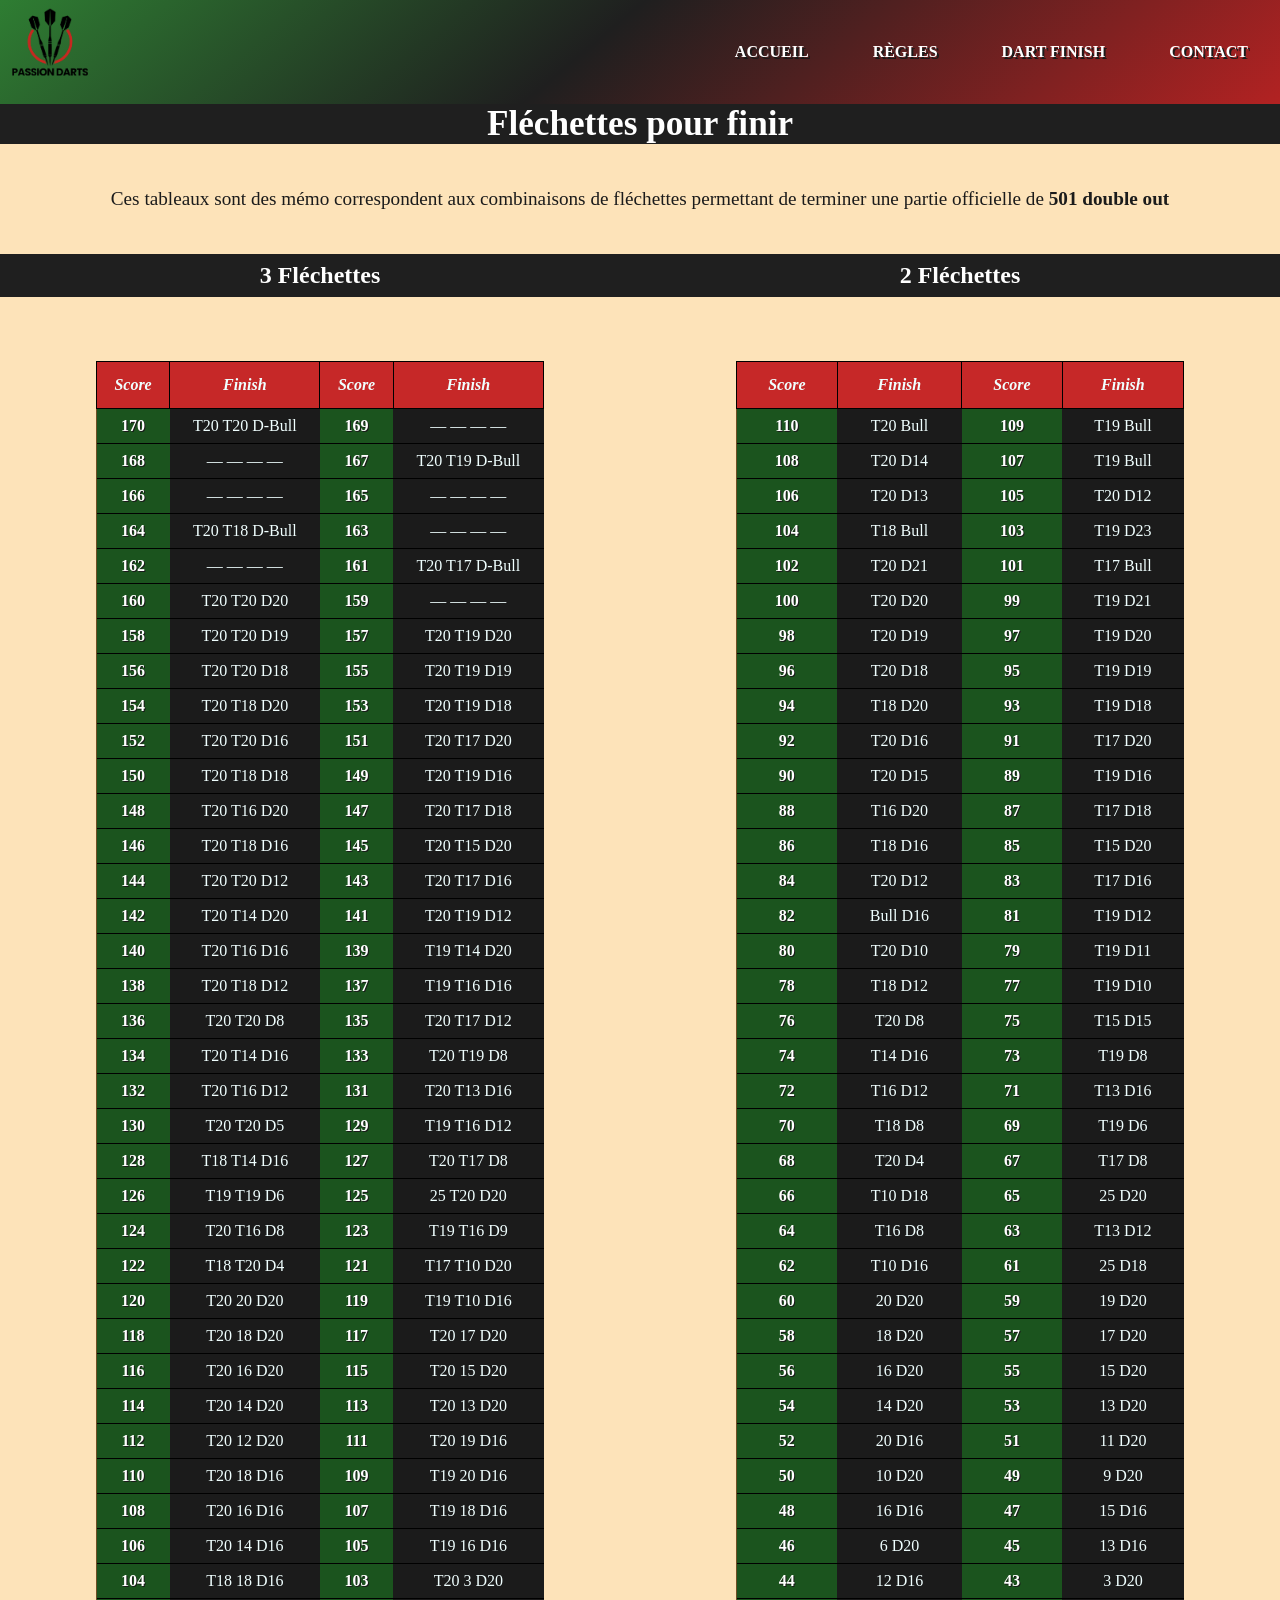
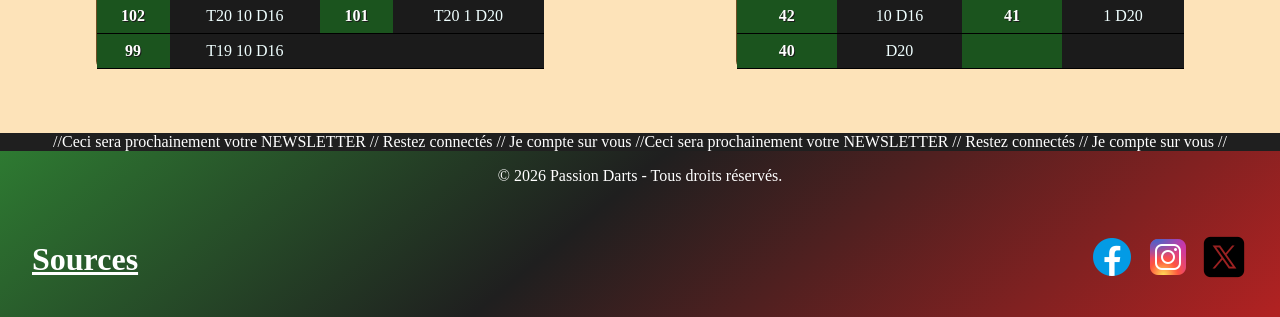
==== dart_finish.html @ 2357bc39 "table content fix" ====
<!DOCTYPE html>
<html lang="fr">
<head>
    <meta charset="UTF-8">
    <meta name="viewport" content="width=device-width, initial-scale=1.0">
    <link rel="stylesheet" href="../style.css">
    <link rel="stylesheet" href="../dart_finish.css">
    <title>Tableau finish</title>
</head>
<body>
    <header>
        <a href="../index.html" aria-label="Retour à l'accueil"><img src="../images/passion-dart-logo.svg" width="100" height="100"></a>
        <nav class="pc-nav" aria-label="Navigation principale">
            <a class="nav" href="../index.html">ACCUEIL</a>
            <a class="nav" href="./regles.html">RÈGLES</a>
            <a class="nav" href="./dart_finish.html ">DART FINISH</a>
            <a class="nav" href="./contact.html">CONTACT</a>
        </nav>
        <div class="menu-burger">
            <input type="checkbox" id="menu-toggle" hidden>
            <label for="menu-toggle" class="menu-button"><img width="50" height="50" src="https://img.icons8.com/ios-filled/50/menu--v6.png" alt="Ouvrir le menu"/></label>
            <nav class="side-menu blur-burger" aria-label="Navigation mobile">
                <ul>
                    <li><a href="../index.html">ACCUEIL</a></li>
                    <li><a href="./regles.html">RÉGLES</a></li>
                    <li><a href="./dart_finish.html">DART FINISH</a></li>
                    <li><a class="nav" href="./contact.html">CONTACT</a></li>
                </ul>
            </nav>
        </div>
    </header>
    <main>
        <h1 class="title">Fléchettes pour finir</h1>
        <div class="banner alt ">
            <p>Ces tableaux sont des mémo correspondent aux combinaisons de fléchettes permettant de terminer une partie officielle de <strong>501 double out</strong></p>
        </div>
            <div class="space-a title" id="mobile-hidden"><h2>3 Fléchettes</h2> <h2>2 Fléchettes</h2></div>
            <h2 class="title" id="pc-hidden">3 Fléchettes</h2>
            <section class="table-master">
                <table  class="table-finish">
                <thead>
                    <tr>
                        <th>Score</th>
                        <th>Finish</th>
                        <th>Score</th>
                        <th>Finish</th>
                    </tr>
                </thead>
                <tbody>
                    <tr>
                        <td class="score">170</td><td>T20 T20 D-Bull</td>
                        <td class="score">169</td><td>— — — —</td>
                    </tr>
                    <tr>
                        <td class="score">168</td><td>— — — —</td>
                        <td class="score">167</td><td>T20 T19 D-Bull</td>
                    </tr>
                    <tr>
                        <td class="score">166</td><td>— — — —</td>
                        <td class="score">165</td><td>— — — —</td>
                    </tr>
                    <tr>
                        <td class="score">164</td><td>T20 T18 D-Bull</td>
                        <td class="score">163</td><td>— — — —</td>
                    </tr>
                    <tr>
                        <td class="score">162</td><td>— — — —</td>
                        <td class="score">161</td><td>T20 T17 D-Bull</td>
                    </tr>
                    <tr>
                        <td class="score">160</td><td>T20 T20 D20</td>
                        <td class="score">159</td><td>— — — —</td>
                    </tr>
                    <tr>
                        <td class="score">158</td><td>T20 T20 D19</td>
                        <td class="score">157</td><td>T20 T19 D20</td>
                    </tr>
                    <tr>
                        <td class="score">156</td><td>T20 T20 D18</td>
                        <td class="score">155</td><td>T20 T19 D19</td>
                    </tr>
                    <tr>
                        <td class="score">154</td><td>T20 T18 D20</td>
                        <td class="score">153</td><td>T20 T19 D18</td>
                    </tr>
                    <tr>
                        <td class="score">152</td><td>T20 T20 D16</td>
                        <td class="score">151</td><td>T20 T17 D20</td>
                    </tr>
                    <tr>
                        <td class="score">150</td><td>T20 T18 D18</td>
                        <td class="score">149</td><td>T20 T19 D16</td>
                    </tr>
                    <tr>
                        <td class="score">148</td><td>T20 T16 D20</td>
                        <td class="score">147</td><td>T20 T17 D18</td>
                    </tr>
                    <tr>
                        <td class="score">146</td><td>T20 T18 D16</td>
                        <td class="score">145</td><td>T20 T15 D20</td>
                    </tr>
                    <tr>
                        <td class="score">144</td><td>T20 T20 D12</td>
                        <td class="score">143</td><td>T20 T17 D16</td>
                    </tr>
                    <tr>
                        <td class="score">142</td><td>T20 T14 D20</td>
                        <td class="score">141</td><td>T20 T19 D12</td>
                    </tr>
                    <tr>
                        <td class="score">140</td><td>T20 T16 D16</td>
                        <td class="score">139</td><td>T19 T14 D20</td>
                    </tr>
                    <tr>
                        <td class="score">138</td><td>T20 T18 D12</td>
                        <td class="score">137</td><td>T19 T16 D16</td>
                    </tr>
                    <tr>
                        <td class="score">136</td><td>T20 T20 D8</td>
                        <td class="score">135</td><td>T20 T17 D12</td>
                    </tr>
                    <tr>
                        <td class="score">134</td><td>T20 T14 D16</td>
                        <td class="score">133</td><td>T20 T19 D8</td>
                    </tr>
                    <tr>
                        <td class="score">132</td><td>T20 T16 D12</td>
                        <td class="score">131</td><td>T20 T13 D16</td>
                    </tr>
                    <tr>
                        <td class="score">130</td><td>T20 T20 D5</td>
                        <td class="score">129</td><td>T19 T16 D12</td>
                    </tr>
                    <tr>
                        <td class="score">128</td><td>T18 T14 D16</td>
                        <td class="score">127</td><td>T20 T17 D8</td>
                    </tr>
                    <tr>
                        <td class="score">126</td><td>T19 T19 D6</td>
                        <td class="score">125</td><td>25 T20 D20</td>
                    </tr>
                    <tr>
                        <td class="score">124</td><td>T20 T16 D8</td>
                        <td class="score">123</td><td>T19 T16 D9</td>
                    </tr>
                    <tr>
                        <td class="score">122</td><td>T18 T20 D4</td>
                        <td class="score">121</td><td>T17 T10 D20</td>
                    </tr>
                    <tr>
                        <td class="score">120</td><td>T20 20 D20</td>
                        <td class="score">119</td><td>T19 T10 D16</td>
                    </tr>
                    <tr>
                        <td class="score">118</td><td>T20 18 D20</td>
                        <td class="score">117</td><td>T20 17 D20</td>
                    </tr>
                    <tr>
                        <td class="score">116</td><td>T20 16 D20</td>
                        <td class="score">115</td><td>T20 15 D20</td>
                    </tr>
                    <tr>
                        <td class="score">114</td><td>T20 14 D20</td>
                        <td class="score">113</td><td>T20 13 D20</td>
                    </tr>
                    <tr>
                        <td class="score">112</td><td>T20 12 D20</td>
                        <td class="score">111</td><td>T20 19 D16</td>
                    </tr>
                    <tr>
                        <td class="score">110</td><td>T20 18 D16</td>
                        <td class="score">109</td><td>T19 20 D16</td>
                    </tr>
                    <tr>
                        <td class="score">108</td><td>T20 16 D16</td>
                        <td class="score">107</td><td>T19 18 D16</td>
                    </tr>
                    <tr>
                        <td class="score">106</td><td>T20 14 D16</td>
                        <td class="score">105</td><td>T19 16 D16</td>
                    </tr>
                    <tr>
                        <td class="score">104</td><td>T18 18 D16</td>
                        <td class="score">103</td><td>T20 3 D20</td>
                    </tr>
                    <tr>
                        <td class="score">102</td><td>T20 10 D16</td>
                        <td class="score">101</td><td>T20 1 D20</td>
                    </tr>
                    <tr>
                        <td class="score">99</td><td>T19 10 D16</td>
                        <td></td><td></td>
                    </tr>
                </tbody>
                </table>
                <h2 class="title" id="pc-hidden">2 Fléchettes</h2>
                <table class="table-finish">         
                <thead>
                    <tr>
                    <th>Score</th>
                    <th>Finish</th>
                    <th>Score</th>
                    <th>Finish</th>
                    </tr>
                </thead>
                <tbody>
                    <tbody>
                        <tr>
                            <td class="score">110</td><td>T20 Bull</td>
                            <td class="score">109</td><td>T19 Bull</td>
                        </tr>
                        <tr>
                            <td class="score">108</td><td>T20 D14</td>
                            <td class="score">107</td><td>T19 Bull</td>
                        </tr>
                        <tr>
                            <td class="score">106</td><td>T20 D13</td>
                            <td class="score">105</td><td>T20 D12</td>
                        </tr>
                        <tr>
                            <td class="score">104</td><td>T18 Bull</td>
                            <td class="score">103</td><td>T19 D23</td>
                        </tr>
                        <tr>
                            <td class="score">102</td><td>T20 D21</td>
                            <td class="score">101</td><td>T17 Bull</td>
                        </tr>
                        <tr>
                            <td class="score">100</td><td>T20 D20</td>
                            <td class="score">99</td><td>T19 D21</td>
                        </tr>
                        <tr>
                            <td class="score">98</td><td>T20 D19</td>
                            <td class="score">97</td><td>T19 D20</td>
                        </tr>
                        <tr>
                            <td class="score">96</td><td>T20 D18</td>
                            <td class="score">95</td><td>T19 D19</td>
                        </tr>
                        <tr>
                            <td class="score">94</td><td>T18 D20</td>
                            <td class="score">93</td><td>T19 D18</td>
                        </tr>
                        <tr>
                            <td class="score">92</td><td>T20 D16</td>
                            <td class="score">91</td><td>T17 D20</td>
                        </tr>
                        <tr>
                            <td class="score">90</td><td>T20 D15</td>
                            <td class="score">89</td><td>T19 D16</td>
                        </tr>
                        <tr>
                            <td class="score">88</td><td>T16 D20</td>
                            <td class="score">87</td><td>T17 D18</td>
                        </tr>
                        <tr>
                            <td class="score">86</td><td>T18 D16</td>
                            <td class="score">85</td><td>T15 D20</td>
                        </tr>
                        <tr>
                            <td class="score">84</td><td>T20 D12</td>
                            <td class="score">83</td><td>T17 D16</td>
                        </tr>
                        <tr>
                            <td class="score">82</td><td>Bull D16</td>
                            <td class="score">81</td><td>T19 D12</td>
                        </tr>
                        <tr>
                            <td class="score">80</td><td>T20 D10</td>
                            <td class="score">79</td><td>T19 D11</td>
                        </tr>
                        <tr>
                            <td class="score">78</td><td>T18 D12</td>
                            <td class="score">77</td><td>T19 D10</td>
                        </tr>
                        <tr>
                            <td class="score">76</td><td>T20 D8</td>
                            <td class="score">75</td><td>T15 D15</td>
                        </tr>
                        <tr>
                            <td class="score">74</td><td>T14 D16</td>
                            <td class="score">73</td><td>T19 D8</td>
                        </tr>
                        <tr>
                            <td class="score">72</td><td>T16 D12</td>
                            <td class="score">71</td><td>T13 D16</td>
                        </tr>
                        <tr>
                            <td class="score">70</td><td>T18 D8</td>
                            <td class="score">69</td><td>T19 D6</td>
                        </tr>
                        <tr>
                            <td class="score">68</td><td>T20 D4</td>
                            <td class="score">67</td><td>T17 D8</td>
                        </tr>
                        <tr>
                            <td class="score">66</td><td>T10 D18</td>
                            <td class="score">65</td><td>25 D20</td>
                        </tr>
                        <tr>
                            <td class="score">64</td><td>T16 D8</td>
                            <td class="score">63</td><td>T13 D12</td>
                        </tr>
                        <tr>
                            <td class="score">62</td><td>T10 D16</td>
                            <td class="score">61</td><td>25 D18</td>
                        </tr>
                        <tr>
                            <td class="score">60</td><td>20 D20</td>
                            <td class="score">59</td><td>19 D20</td>
                        </tr>
                        <tr>
                            <td class="score">58</td><td>18 D20</td>
                            <td class="score">57</td><td>17 D20</td>
                        </tr>
                        <tr>
                            <td class="score">56</td><td>16 D20</td>
                            <td class="score">55</td><td>15 D20</td>
                        </tr>
                        <tr>
                            <td class="score">54</td><td>14 D20</td>
                            <td class="score">53</td><td>13 D20</td>
                        </tr>
                        <tr>
                            <td class="score">52</td><td>20 D16</td>
                            <td class="score">51</td><td>11 D20</td>
                        </tr>
                        <tr>
                            <td class="score">50</td><td>10 D20</td>
                            <td class="score">49</td><td>9 D20</td>
                        </tr>
                        <tr>
                            <td class="score">48</td><td>16 D16</td>
                            <td class="score">47</td><td>15 D16</td>
                        </tr>
                        <tr>
                            <td class="score">46</td><td>6 D20</td>
                            <td class="score">45</td><td>13 D16</td>
                        </tr>
                        <tr>
                            <td class="score">44</td><td>12 D16</td>
                            <td class="score">43</td><td>3 D20</td>
                        </tr>
                        <tr>
                            <td class="score">42</td><td>10 D16</td>
                            <td class="score">41</td><td>1 D20</td>
                        </tr>
                        <tr>
                            <td class="score">40</td><td>D20</td>
                            <td class="score"></td><td></td>
                        </tr>
                    </tbody>
                    </table>            
            </section>
    </main>
    <footer>
        <section class="slider">
            <div class="slider-text" aria-hidden="true">
                <p>//Ceci sera prochainement votre NEWSLETTER // Restez connectés // Je compte sur vous //Ceci sera prochainement votre NEWSLETTER // Restez connectés // Je compte sur vous //</p>
            </div>
        </section>
        <p>&copy; 2026 Passion Darts - Tous droits réservés.</p>
        <section class="footer-content flex">
            <a class="modal-link" href="#sources" aria-label="Afficher les sources des images">Sources</a>
            <div id="sources" class="overlay">
                <div class="modal">
                    <h2>Sources</h2>
                    <a class="close" href="#" aria-label="Fermer la fenêtre">&times;</a>
                    <div class="content">
                        <p>Voici toutes les sources pour images & logos</p>
                        <article class="banner flex alt mirror">
                            <p>logo de base par <a href="https://www.canva.com/p/tomaby/" target="_blank" rel="noopener noreferrer">Tomaby</a> sur <a href="https://www.canva.com/fr_fr/modeles/EAHNlVyahaQ-logo-flechettes-club-moderne-noir-et-rouge/" target="_blank" rel="noopener noreferrer">Canva</a></p>
                            <img src="../images/passion-dart-logo.svg" alt="Logo Passion Dart">
                        </article>
                        <article class="banner flex">
                            <p>Logo de facebook <a href="https://icones8.fr/icon/118497/facebook" target="_blank" rel="noopener noreferrer">icones8</a></p>
                            <p>Logo instagram sur <a href="https://icones8.fr/icon/Xy10Jcu1L2Su/instagram" target="_blank" rel="noopener noreferrer">icones8</a></p>
                            <p>Logo de X <a href="https://icones8.fr/icon/phOKFKYpe00C/twitterx" target="_blank" rel="noopener noreferrer">icones8</a></p>
                            <img src="../images/icons8-facebook-nouveau-48.png" alt="Logo de facebook">
                            <img src="../images/icons8-instagram-48.png" alt="Logo de instagram">
                            <img src="../images/icons8-twitterx-48.png" alt="Logo de X">               
                    </div>
                </div>
            </div>
                <nav aria-label="Réseaux sociaux">
                    <a  href="https://www.facebook.com/" target="_blank" rel="noopener noreferrer"><img src="../images/icons8-facebook-nouveau-48.png" alt="Facebook"/></a>
                    <a  href="https://www.instagram.com/" target="_blank" rel="noopener noreferrer"><img src="../images/icons8-instagram-48.png" alt="Instagram"/></a>
                    <a  href="https://x.com/" target="_blank" rel="noopener noreferrer"><img src="../images/icons8-twitterx-48.png" alt="X"/></a>
                </nav>
        </section>
    </footer>
</body>
</html>
---- style.css ----
* {
    margin: 0;
    padding: 0;
    box-sizing: border-box;
}
:root{
    --color-primary:    #0B4F6C; /* Bleu acier */
    --color-background: #1F1F1F; /* Anthracite */
    --color-background-alt:#FDE3B9;/* #F5F1E8 */ /* Ivoire */
    --color-accent:     #B22222; /* Rouge cible */
    --color-secondary:  #2E7D32; /* Vert foncé */
    --color-text:       #1B1B1B;
    --color-text-alt:   #FFFFFF;
}
/* ////////// HEADER ////////// */

header{
    background: linear-gradient(140deg, #2E7D32 0%, #1F1F1F 46%,  #B22222 100%);
    display: flex;
    justify-content: space-between;
    align-items: center;
}
.pc-nav a{
    padding: 4px 4px;
    margin: 12px 28px;
    text-decoration: none;
    color: #FFFFFF;
    font-weight: 700;
    text-shadow: 2px 2px var(--color-text);
}
header nav{
    display: flex;
    justify-content: center;
}
.nav{
    transition: color 0.4s ease, transform 0.4s ease;
}
.nav:hover {
    transform: scale(1.2);
    color: var(--color-secondary);
}
.nav:active {
    transform: scale(0.9);
}

article{
    transition: background-color 500ms ease-in;
}
article:hover{
    background-color: #2f1f1f;
}
.mirror:hover{
    background-color: #1f2f1f;
    color: var(--color-text-alt);
}

/* ////////// MENU BURGER ////////// */

.menu-burger{
    display: none;
}
.menu-button {
    margin-right: 24px;
    cursor: pointer;
}
.side-menu {
    position: fixed;
    top: 0;
    right: -100%;
    width: 100%;
    height: 100%;
    background-color: #2e7d32e3;
    transition: right 0.3s ease;
    padding-top: 60px;
    z-index: 99;
    border: 2px solid var(--color-accent);
}
.side-menu ul {
    list-style-type: none;
    padding: 0;
}
.side-menu li {
    padding: 30px 0px;
}
.side-menu a {
    display: inline-block;
    font-size: 1.5em;
    color: var(--color-text-alt);
    text-decoration: none;
    text-shadow: 2px 2px var(--color-text);
    transition: color 0.2s ease, transform 0.2s ease;
}
.side-menu a:hover{
    color: var(--color-accent);
    transform: scale(1.2);
}
#menu-toggle:checked + .menu-button + .side-menu {
    right: 0;
}
    /* ////////// BUTTONS ////////// */

.button{
    text-decoration: none;
    text-shadow: 0px 2px black;
    padding: 12px 28px;
    margin: 0px 16px;
    border: solid 2px var(--color-accent);
    border-radius: 10px;
    color: var(--color-text-alt);
    cursor: pointer;
    transition: background-color 0.4s ease, transform 0.4s ease;
}
.button:hover {
    transform: scale(1.2);
}
.button:active {
    transform: scale(0.9);
}

.blur{
    background: none;
    backdrop-filter: blur(12px);
    -webkit-backdrop-filter: blur(12px);
}
.blur-burger{
    background-color: #2e7d32b0; ;
    backdrop-filter: blur(12px);
    -webkit-backdrop-filter: blur(12px);
}
 /*  ////////// TITLES ////////// */

h1{
    font-size: 2.2em;
    color: var(--color-text-alt);
    text-align: center;
}
h2{
    font-size: 1.5em;
    color: var(--color-text-alt);
    text-align: center;
    padding: 8px;
}
h3{
    font-size: 1.2em;
    text-align: center;
}
h4{
    font-size: 1.1em;
    text-align: center;
}
h5{
    font-size: 1.5rem;
    color: var(--color-text-alt);
    margin: 32px;
    text-align: center;
}
.banner img{
    border-radius: 10px;
}
.section{
    padding: 32px 0px;
    width: 100%;
}

.title {
    display: flex;
    align-items: center;
    justify-content: center;
    background-color: var(--color-background);
    color: var(--color-text-alt);
    width: 100%;
}
/*////////// FLEX ////////// */ 

main{
    background-color: var(--color-background-alt);
}

.flex{
    display: flex;
}
.flex-center{
    display: flex;
    justify-content: center;
    align-items: center;
}
.flex-column{
    display: flex;
    flex-direction: column;
    align-items: center;
    gap: 16px;
}
.banner{
    display: flex;
    justify-content: space-around;
    align-items: center;
    text-align: center;
    background-color: var(--color-background);
    padding: 32px;
    width: 100%;
    color: var(--color-text-alt);
}
.banner p{
    font-size: 1.2rem;
    padding: 12px;
}
.alt{
    background-color: var(--color-background-alt);
    color: var(--color-text);
}
.alt h1, .alt h2{
    color: var(--color-text);
}
.article-column{
    display: flex;
    flex-direction: column;
    justify-content: center;
    gap: 3rem;
    text-align: center;
}

.mirror{
    flex-direction: row-reverse;
}
/* ////////// Footer ////////// */

footer{
    display: flex;
    flex-direction: column;
    text-align: center;
    gap: 16px;
    color: var(--color-text-alt);
    width: 100%;
    background: linear-gradient(140deg, #2E7D32 0%, #1F1F1F 46%,  #B22222 100%);
}
.slider{
    width: 100%;
    background-color: var(--color-background);
    overflow: hidden;
}
.slider-text:hover{
    animation-play-state: paused;
    }
.slider-text{
    color: var(--color-text-alt);
    animation: slider 30s linear infinite;
    white-space: nowrap;
}
@keyframes slider{
    0%{
        transform: translateX(100%);
    }
    100%{
        transform: translateX(-100%);
    }
}
.footer-content{
    justify-content: space-between;
    align-items: center;
    padding: 32px;
    color: var(--color-text-alt);
}
footer nav{
    display: flex;
    justify-content: center;
    gap:0.5em;
}

 /* ////////// LINK-MODAL ////////// */

.modal-link{
    color:var(--color-text-alt);
    text-decoration:underline;
    font-weight:bold;
    font-size:2rem;
    cursor:pointer;
    transition: transform 0.2s ease;
    display: inline-block;
}
.modal-link:hover {
    transform: scale(1.05);
}
.modal-link:active {
    transform: scale(0.98);
}
.modal-toggle:hover {
  transform: scale(1.1);
  box-shadow: none;
}

/* ////////// MODAL ////////// */

.overlay {
    position: fixed;
    top: 0;
    right: 0;
    bottom: 0;
    left: 0;
    background: rgba(0, 0, 0, 0.5);
    transition: opacity 0.2s;
    visibility: hidden;
    opacity: 0;
}
.overlay:target {
    visibility: visible;
    opacity: 1;
}
.modal {
    display: flex;
    flex-direction: column;
    align-items: center;
    max-height: 90vh;
    width: 60%;
    margin: 32px auto;
    background: var(--color-background);
    border: 1px solid #444444;
    box-shadow: 0 0 50px rgba(0, 0, 0, 0.5);
    z-index: 12;
    position: relative;
}
.modal .content {
    text-align: center;
    color: var(--color-text-alt);
    overflow-y: auto;
    overflow-x: hidden;
}
.modal .content a{
    color: var(--color-secondary);
}
.modal .content img{
    display: block;
    width: 50%;
    max-width: 100%;
}

/* ////////// MODAL-ELEMENTS ////////// */

.modal-toggle {
  display: inline-block;
  cursor: pointer;
  transition: all 0.2s ease-out;
  background-repeat: no-repeat;
  background-size: cover;
  background-position: center;
  min-width: 320px;
  min-height: 320px;
  border: 1px solid grey;
  box-shadow: 10px 5px 5px gray;
  margin: 20px auto;
  text-align: center;
}
.modal h2 {
  color: var(--color-secondary);
}
.modal .close {
  position: absolute;
  top: 20px;
  right: 20px;
  width: 20px;
  height: 20px;
  opacity: 0.8;
  transition: all 200ms;
  font-size: 24px;
  text-decoration: none;
  color: var(--color-text-alt);
}
/* ////////// RESPONSIVE ////////// */

/* ////////// MOBILE ////////// */

@media only screen and (min-width: 320px) and (max-width: 425px) {
    .pc-nav{
        display: none;
    }
    .menu-burger{
    display: block;
  }
    .banner{
       flex-direction: column;
       padding: 0px;
    }
    h1{
        font-size: 2.4rem;
    }
    h2{
        font-size:2rem;
    }
    h3{
        order:-2 ;
        font-size: 1.8rem;
    }
    .banner img{ 
        margin: 32px 0px;
        width: 75%;
        max-width: 100%;
    }
    .article-column{
        gap:16px;
    }
    .footer-content{
        flex-direction: column;
        padding: 0px;
    }
    .footer-content nav{
        margin-top: 32px;
        gap: 32px;
    }
    
    .modal{
        width:95%;
        max-width:95%;
        margin:20px auto;
        padding:15px;
    }
    .modal .content{
        padding:20px 10px;
        width: 100%;
        overflow-x: hidden;
        overflow-y: auto;
    }
    .overlay{
        position: fixed;

    }
}

/* ////////// TABLETTE ////////// */

@media only screen and (min-width: 426px) and (max-width: 768px) {
        .pc-nav{
        display: none;
    }
    .menu-burger{
    display: block;
  }

}


/* ////////// PC ////////// */


@media only screen and (min-width: 769px) and (max-width: 1024px) {

}


/* ////////// PC-L ////////// */


@media only screen and (min-width: 1025px) and (max-width: 1440px) {

}

/* ////////// 4k ////////// */


@media only screen and (min-width: 1441px) and (max-width: 2560px) {

}
---- dart_finish.css ----
* {
    margin: 0;
    padding: 0;
    box-sizing: border-box;
}
.table-master{
    display: flex;
    justify-content: space-around;
    background-color: var(--color-background-alt);

}
h2{
    margin: 0 0;
}
.space-a{
    display: flex;
    justify-content: space-around;
}
.table-finish{
    align-self: center;
    background-color: #704e25;
    border-collapse: collapse;
    border-radius: 8px;
    color: azure;
    margin: 64px 0px;
    width: 35%;


}
.table-finish thead{
    background-color: #c62828;
    border: 1px solid black;
}
.table-finish th{
    text-align: center;
    padding: 14px 8px;
    border: 1px solid black;
    font-style: oblique;
}
.table-finish td{
    background-color: #1b1b1b;
    text-align: center;
    border-bottom: 1px solid black;
    padding: 8px 4px;
    text-shadow: 1px 1px #1b1b1b;
}
td:hover{
    transform: scale(1.2);
    background-color: #d6be22;
    color: var(--color-text);
}
.table-finish .score{
    background-color:rgb(27, 84, 30);
    color: var(--color-text-alt);
    font-weight: bold;
}


/* ////////// RESPONSIVE ////////// */

/* ////////// MOBILE ////////// */

@media only screen and (min-width: 320px) and (max-width: 425px) {

    #mobile-hidden{
        display: none;
    }
    .table-master{
        display: flex;
    flex-direction: column;
    justify-content: space-between;
    }


    #pc-hidden{
        display: inline-block;
    }

}
/* ////////// TABLETTE ////////// */

@media only screen and (min-width: 426px) and (max-width: 768px) {

        #mobile-hidden{
        display: none;
    }
    .table-master{
    flex-direction: column;
    }

    #pc-hidden{
        display: inline-block;
    }

}


/* ////////// PC ////////// */


@media only screen and (min-width: 769px) and (max-width: 1024px) {
    #pc-hidden{ 
        display: none;
    }

    
    .table-master{
        flex-direction: row;
    }
    .table-finish{
        align-self: first baseline;
        
    }
}
    



/* ////////// PC-L ////////// */


@media only screen and (min-width: 1025px) and (max-width: 1440px) {
    #pc-hidden{ 
        display: none;
    }
}

/* ////////// 4k ////////// */


@media only screen and (min-width: 1441px) and (max-width: 2560px) {
    #pc-hidden{ 
        display: none;
    }
}
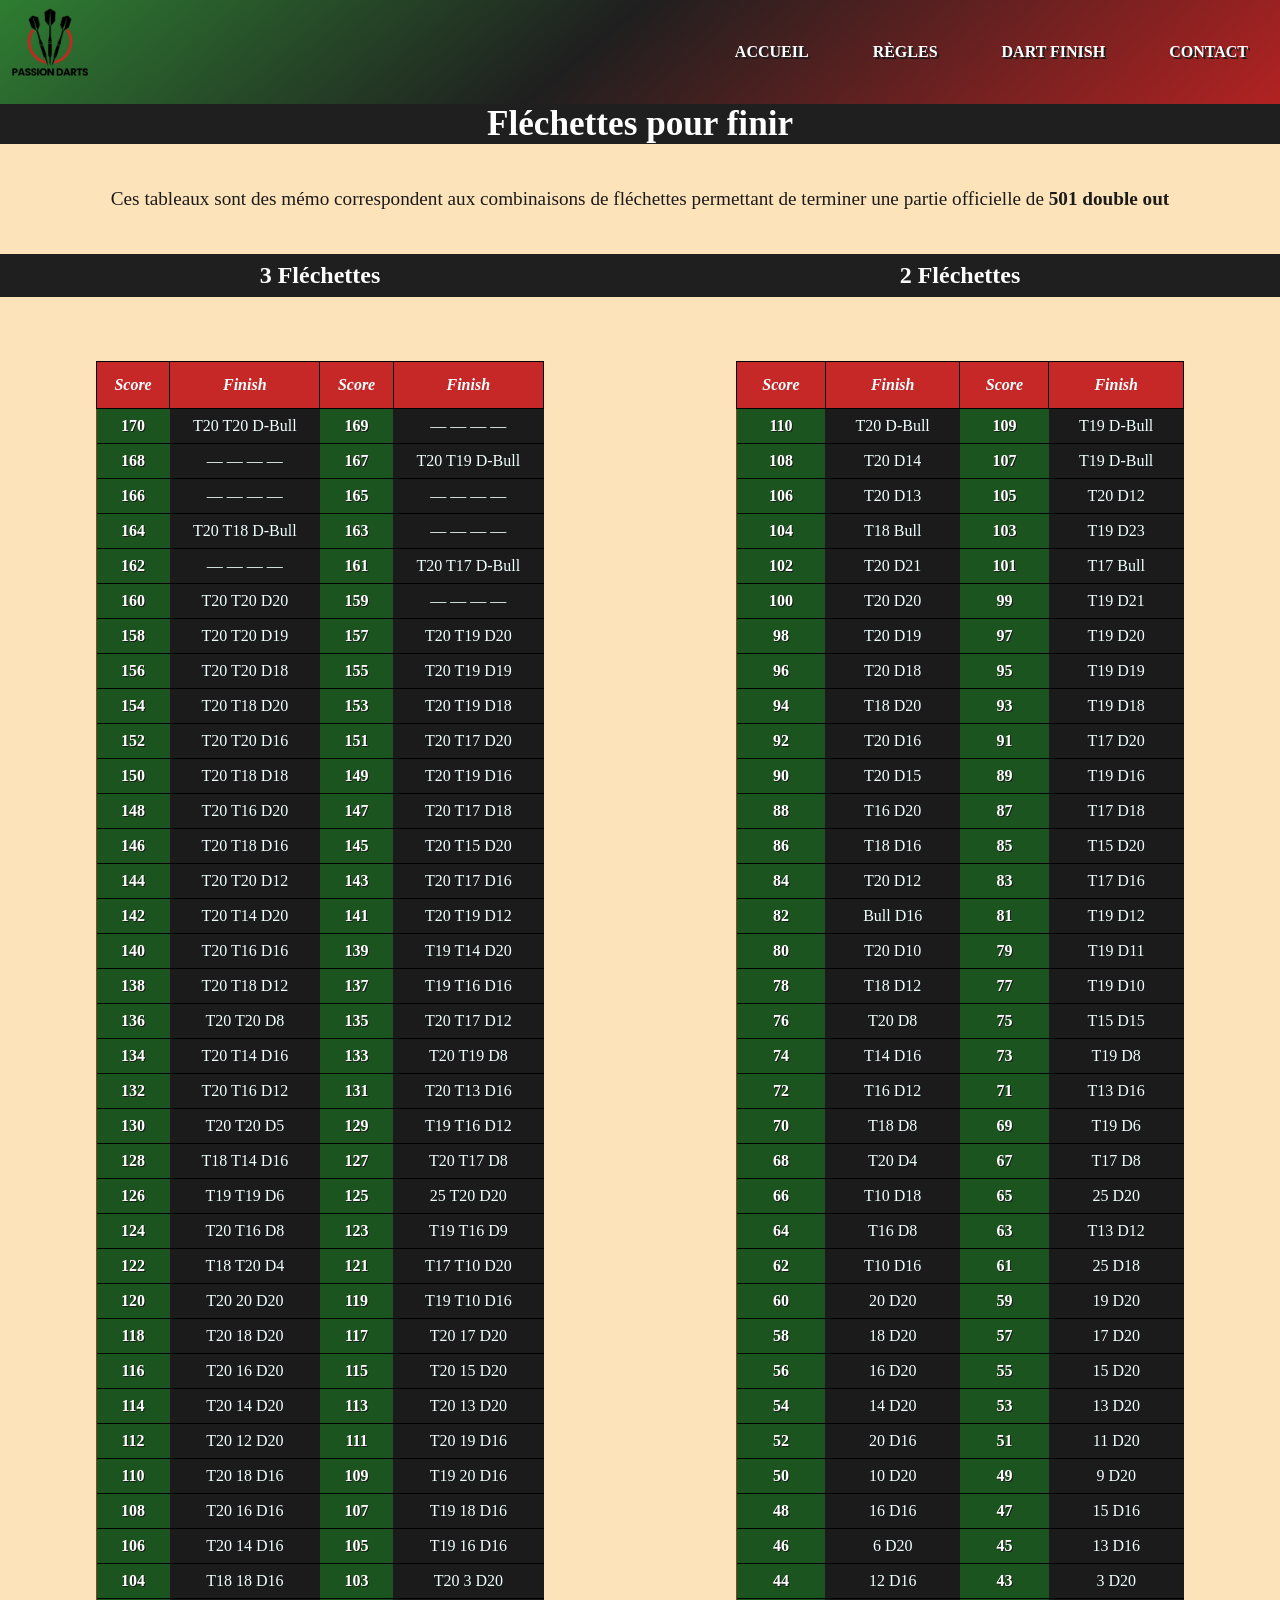
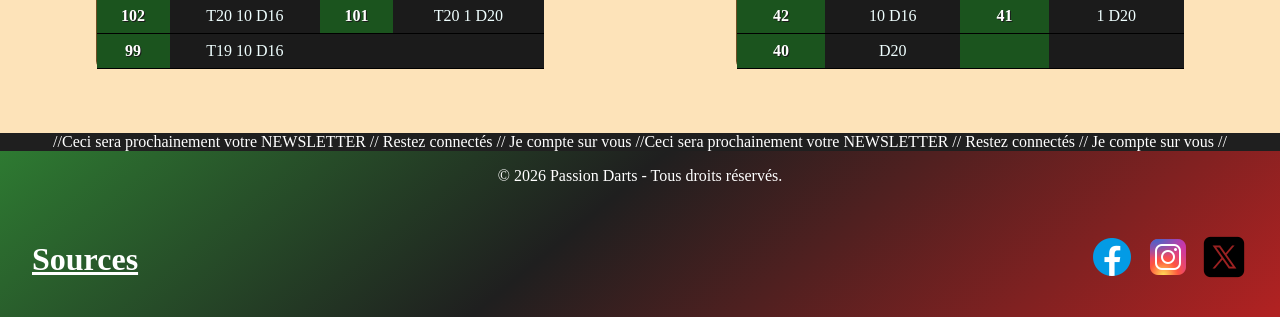
==== commit 333a0727: "Add files via upload" ====
--- a/dart_finish.html
+++ b/dart_finish.html
@@ -207,12 +207,12 @@
                 <tbody>
                     <tbody>
                         <tr>
-                            <td class="score">110</td><td>T20 Bull</td>
-                            <td class="score">109</td><td>T19 Bull</td>
+                            <td class="score">110</td><td>T20 D-Bull</td>
+                            <td class="score">109</td><td>T19 D-Bull</td>
                         </tr>
                         <tr>
                             <td class="score">108</td><td>T20 D14</td>
-                            <td class="score">107</td><td>T19 Bull</td>
+                            <td class="score">107</td><td>T19 D-Bull</td>
                         </tr>
                         <tr>
                             <td class="score">106</td><td>T20 D13</td>
